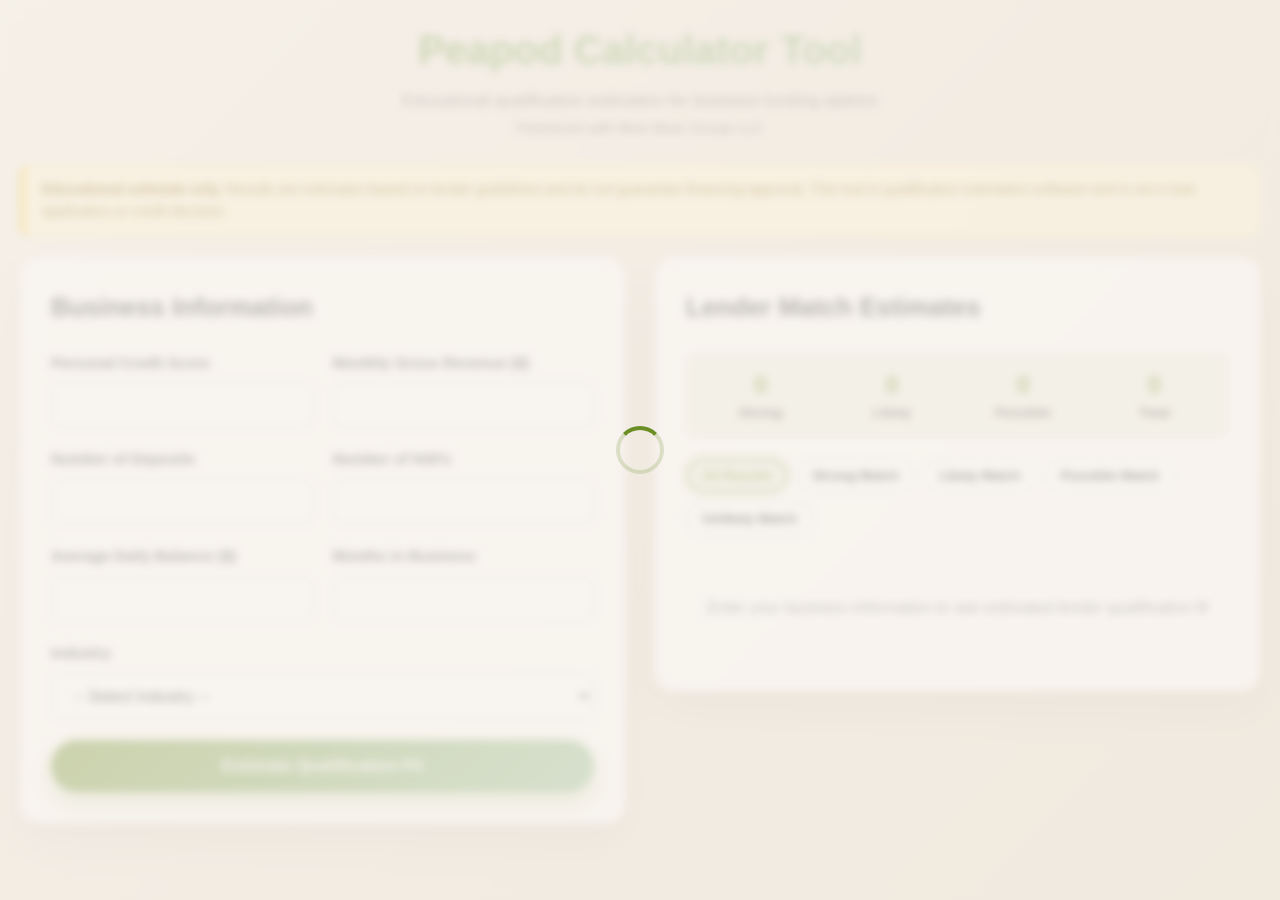
==== index.html @ 9edc2d74 "Add files via upload" ====
<!DOCTYPE html>
<html lang="en">
<head>
  <meta charset="UTF-8" />
  <meta name="viewport" content="width=device-width, initial-scale=1.0" />
  <meta name="description" content="Educational MCA lender qualification estimator — estimated match scores based on lender guidelines." />
  <title>Peapod Calculator Tool — Qualification Estimator</title>
  <link rel="stylesheet" href="./css/styles.css" />
</head>
<body>
  <a class="skip-link" href="#main-content">Skip to main content</a>

  <header class="site-header">
    <h1>Peapod Calculator Tool</h1>
    <p class="site-header__tagline">
      Educational qualification estimation for business funding options
    </p>
    <p class="site-header__partner">Partnered with Blue Bear Group LLC</p>
  </header>

  <div id="disclaimerContainer" class="disclaimer-container" aria-live="polite"></div>

  <div id="errorBanner" class="error-banner" role="alert" hidden></div>

  <main id="main-content" class="main-container">
    <section class="card form-container" aria-labelledby="form-heading">
      <h2 id="form-heading">Business Information</h2>
      <form id="calculatorForm" novalidate>
        <div class="form-grid">
          <div class="form-group">
            <label for="personalCredit">Personal Credit Score</label>
            <input type="number" id="personalCredit" name="personalCredit" min="300" max="850" required aria-required="true" />
          </div>

          <div class="form-group">
            <label for="monthlyRevenue">Monthly Gross Revenue ($)</label>
            <input type="number" id="monthlyRevenue" name="monthlyRevenue" min="0" required aria-required="true" />
          </div>

          <div class="form-group">
            <label for="deposits">Number of Deposits</label>
            <input type="number" id="deposits" name="deposits" min="0" required aria-required="true" />
          </div>

          <div class="form-group">
            <label for="nsfs">Number of NSFs</label>
            <input type="number" id="nsfs" name="nsfs" min="0" required aria-required="true" />
          </div>

          <div class="form-group">
            <label for="avgBalance">Average Daily Balance ($)</label>
            <input type="number" id="avgBalance" name="avgBalance" min="0" required aria-required="true" />
          </div>

          <div class="form-group">
            <label for="monthsBusiness">Months in Business</label>
            <input type="number" id="monthsBusiness" name="monthsBusiness" min="0" required aria-required="true" />
          </div>

          <div class="form-group form-group--full">
            <label for="industry">Industry</label>
            <select id="industry" name="industry" required aria-required="true">
              <option value="">-- Select Industry --</option>
            </select>
          </div>
        </div>

        <button type="submit" class="submit-btn">Estimate Qualification Fit</button>
      </form>
    </section>

    <section class="card results-container" aria-labelledby="results-heading">
      <h2 id="results-heading">Lender Match Estimates</h2>

      <div id="statsContainer" class="stats-container" hidden aria-label="Match statistics">
        <div class="stat-item">
          <span class="stat-number" id="statStrong">0</span>
          <span>Strong</span>
        </div>
        <div class="stat-item">
          <span class="stat-number" id="statLikely">0</span>
          <span>Likely</span>
        </div>
        <div class="stat-item">
          <span class="stat-number" id="statPossible">0</span>
          <span>Possible</span>
        </div>
        <div class="stat-item">
          <span class="stat-number" id="statTotal">0</span>
          <span>Total</span>
        </div>
      </div>

      <nav id="filterBar" class="filter-bar" aria-label="Filter results by match category" hidden></nav>

      <div id="recommendationsContainer"></div>

      <div id="resultsList" class="results-list" aria-live="polite">
        <p id="emptyState" class="empty-state">
          Enter your business information to see estimated lender qualification fit
        </p>
      </div>
    </section>
  </main>

  <div id="loadingOverlay" class="loading-overlay" hidden aria-hidden="true">
    <div class="loading-spinner" role="status" aria-label="Loading"></div>
  </div>

  <script type="module" src="./js/app.js"></script>
</body>
</html>
---- css/styles.css ----
/* ==========================================================================
   Peapod Calculator — Educational MCA Qualification Estimator
   Mobile-first, glassmorphism UI with accessible contrast
   ========================================================================== */

:root {
  --color-bg-start: #f5f0e8;
  --color-bg-mid: #ede5d8;
  --color-bg-end: #e6dcc9;
  --color-primary: #6b8e23;
  --color-primary-light: #8fbc8f;
  --color-text: #333;
  --color-text-muted: #666;
  --color-card: rgba(255, 255, 255, 0.9);
  --color-card-border: rgba(255, 255, 255, 0.4);
  --shadow-card: 0 20px 40px rgba(0, 0, 0, 0.08);
  --shadow-card-hover: 0 25px 50px rgba(0, 0, 0, 0.12);
  --radius-lg: 20px;
  --radius-md: 12px;
  --radius-sm: 8px;
  --transition: 0.3s ease;

  --match-strong-start: #d4edda;
  --match-strong-end: #a8d5b5;
  --match-likely-start: #cce5ff;
  --match-likely-end: #99c2ff;
  --match-possible-start: #fff3cd;
  --match-possible-end: #ffe08a;
  --match-unlikely-start: #f8d7da;
  --match-unlikely-end: #f1b0b7;
}

*,
*::before,
*::after {
  margin: 0;
  padding: 0;
  box-sizing: border-box;
}

html {
  scroll-behavior: smooth;
}

body {
  font-family: 'Segoe UI', Tahoma, Geneva, Verdana, sans-serif;
  background: linear-gradient(135deg, var(--color-bg-start) 0%, var(--color-bg-mid) 50%, var(--color-bg-end) 100%);
  min-height: 100vh;
  padding: 20px;
  color: var(--color-text);
  line-height: 1.5;
}

.skip-link {
  position: absolute;
  left: -9999px;
  top: 0;
  z-index: 1000;
  padding: 8px 16px;
  background: var(--color-primary);
  color: #fff;
  text-decoration: none;
  border-radius: var(--radius-sm);
}

.skip-link:focus {
  left: 16px;
  top: 16px;
}

/* Header */
.site-header {
  text-align: center;
  margin-bottom: 24px;
}

.site-header h1 {
  font-size: clamp(1.75rem, 4vw, 2.5rem);
  background: linear-gradient(135deg, var(--color-primary), var(--color-primary-light));
  -webkit-background-clip: text;
  -webkit-text-fill-color: transparent;
  background-clip: text;
  font-weight: 700;
  margin-bottom: 8px;
}

.site-header__tagline {
  color: var(--color-text-muted);
  font-size: 1.05rem;
}

.site-header__partner {
  color: var(--color-text-muted);
  font-size: 0.95rem;
  margin-top: 4px;
}

/* Disclaimer */
.disclaimer-container {
  max-width: 1400px;
  margin: 0 auto 20px;
}

.disclaimer {
  background: rgba(255, 243, 205, 0.85);
  backdrop-filter: blur(8px);
  border: 1px solid rgba(255, 193, 7, 0.4);
  border-left: 4px solid #ffc107;
  border-radius: var(--radius-md);
  padding: 14px 18px;
  font-size: 0.9rem;
  color: #856404;
}

/* Error banner */
.error-banner {
  max-width: 1400px;
  margin: 0 auto 16px;
  padding: 14px 18px;
  background: #f8d7da;
  border: 1px solid #f5c6cb;
  border-radius: var(--radius-md);
  color: #721c24;
  font-weight: 500;
}

/* Layout */
.main-container {
  max-width: 1400px;
  margin: 0 auto;
  display: grid;
  grid-template-columns: 1fr 1fr;
  gap: 30px;
  align-items: start;
}

.card {
  background: var(--color-card);
  backdrop-filter: blur(10px);
  border-radius: var(--radius-lg);
  padding: 30px;
  box-shadow: var(--shadow-card);
  border: 1px solid var(--color-card-border);
  transition: transform var(--transition), box-shadow var(--transition);
}

.card:hover {
  transform: translateY(-3px);
  box-shadow: var(--shadow-card-hover);
}

.card h2 {
  color: var(--color-text);
  margin-bottom: 25px;
  font-size: 1.6rem;
}

/* Form */
.form-grid {
  display: grid;
  grid-template-columns: 1fr 1fr;
  gap: 20px;
}

.form-group {
  display: flex;
  flex-direction: column;
}

.form-group--full {
  grid-column: 1 / -1;
}

label {
  font-weight: 600;
  margin-bottom: 8px;
  font-size: 0.95rem;
}

input,
select {
  width: 100%;
  padding: 12px 16px;
  border: 2px solid #e1e5e9;
  border-radius: 10px;
  font-size: 1rem;
  background: #fff;
  transition: border-color var(--transition), box-shadow var(--transition);
}

input:focus,
select:focus {
  outline: none;
  border-color: var(--color-primary);
  box-shadow: 0 0 0 3px rgba(107, 142, 35, 0.15);
}

.submit-btn {
  background: linear-gradient(135deg, var(--color-primary), var(--color-primary-light));
  color: #fff;
  border: none;
  padding: 16px 32px;
  font-size: 1.05rem;
  font-weight: 600;
  border-radius: 50px;
  cursor: pointer;
  width: 100%;
  margin-top: 20px;
  box-shadow: 0 10px 20px rgba(107, 142, 35, 0.3);
  transition: transform var(--transition), box-shadow var(--transition);
}

.submit-btn:hover:not(:disabled) {
  transform: translateY(-2px);
  box-shadow: 0 15px 30px rgba(107, 142, 35, 0.4);
}

.submit-btn:disabled {
  opacity: 0.7;
  cursor: not-allowed;
}

form.loading {
  opacity: 0.75;
  pointer-events: none;
}

/* Stats */
.stats-container {
  display: grid;
  grid-template-columns: repeat(4, 1fr);
  gap: 12px;
  margin-bottom: 20px;
  padding: 15px;
  background: rgba(107, 142, 35, 0.1);
  border-radius: var(--radius-md);
}

.stat-item {
  text-align: center;
  font-size: 0.85rem;
  font-weight: 600;
}

.stat-number {
  display: block;
  font-size: 1.5rem;
  color: var(--color-primary);
}

/* Filter bar */
.filter-bar {
  display: flex;
  flex-wrap: wrap;
  gap: 8px;
  margin-bottom: 20px;
}

.filter-chip {
  padding: 8px 14px;
  border: 2px solid #e1e5e9;
  border-radius: 50px;
  background: #fff;
  font-size: 0.85rem;
  font-weight: 600;
  cursor: pointer;
  transition: all var(--transition);
}

.filter-chip:hover,
.filter-chip.active {
  border-color: var(--color-primary);
  background: rgba(107, 142, 35, 0.12);
  color: var(--color-primary);
}

/* Recommendations */
.recommendations-card {
  margin-bottom: 20px;
  padding: 20px;
  background: linear-gradient(135deg, #fff3cd, #ffeaa7);
  border-radius: var(--radius-md);
  border-left: 5px solid #ffc107;
}

.recommendations-card h3 {
  font-size: 1.1rem;
  color: #856404;
  margin-bottom: 12px;
}

.recommendation-item {
  background: rgba(255, 255, 255, 0.75);
  padding: 12px;
  border-radius: var(--radius-sm);
  margin-bottom: 10px;
  font-size: 0.9rem;
}

.recommendation-item.impact-high { border-left: 4px solid #dc3545; }
.recommendation-item.impact-medium { border-left: 4px solid #ffc107; }
.recommendation-item.impact-low { border-left: 4px solid #28a745; }

/* Results list */
.results-list {
  display: flex;
  flex-direction: column;
  gap: 16px;
}

.empty-state,
.empty-filter {
  text-align: center;
  padding: 40px 20px;
  color: var(--color-text-muted);
  font-style: italic;
}

.category-header {
  display: flex;
  justify-content: space-between;
  align-items: center;
  padding: 12px 0 8px;
  border-bottom: 2px solid rgba(0, 0, 0, 0.06);
  margin-top: 8px;
}

.category-header__title {
  font-size: 1.15rem;
  font-weight: 700;
}

.category-header__count {
  font-size: 0.85rem;
  color: var(--color-text-muted);
}

/* Lender cards */
.lender-card {
  border-radius: var(--radius-md);
  padding: 20px;
  border: 2px solid transparent;
  transition: transform var(--transition), box-shadow var(--transition);
  position: relative;
  overflow: hidden;
}

.lender-card:hover {
  transform: translateY(-2px);
}

.lender-card.match-strong {
  background: linear-gradient(135deg, var(--match-strong-start), var(--match-strong-end));
  color: #155724;
  box-shadow: 0 5px 15px rgba(40, 167, 69, 0.2);
}

.lender-card.match-likely {
  background: linear-gradient(135deg, var(--match-likely-start), var(--match-likely-end));
  color: #004085;
  box-shadow: 0 5px 15px rgba(0, 123, 255, 0.2);
}

.lender-card.match-possible {
  background: linear-gradient(135deg, var(--match-possible-start), var(--match-possible-end));
  color: #856404;
  box-shadow: 0 5px 15px rgba(255, 193, 7, 0.25);
}

.lender-card.match-unlikely {
  background: linear-gradient(135deg, var(--match-unlikely-start), var(--match-unlikely-end));
  color: #721c24;
  box-shadow: 0 5px 15px rgba(220, 53, 69, 0.2);
}

.lender-card__header {
  display: flex;
  justify-content: space-between;
  align-items: flex-start;
  gap: 16px;
  margin-bottom: 14px;
}

.lender-card__name {
  font-size: 1.2rem;
  font-weight: 700;
}

.lender-card__fit {
  display: block;
  font-size: 0.8rem;
  font-weight: 500;
  opacity: 0.85;
  margin-top: 4px;
}

.lender-card__badges {
  display: flex;
  flex-direction: column;
  align-items: flex-end;
  gap: 6px;
  flex-shrink: 0;
}

.score-badge {
  display: inline-flex;
  align-items: center;
  justify-content: center;
  min-width: 48px;
  height: 48px;
  border-radius: 50%;
  background: rgba(255, 255, 255, 0.85);
  font-size: 1.25rem;
  font-weight: 800;
  box-shadow: 0 4px 12px rgba(0, 0, 0, 0.1);
}

.category-badge {
  font-size: 0.75rem;
  font-weight: 700;
  padding: 4px 10px;
  border-radius: 50px;
  background: rgba(255, 255, 255, 0.7);
  white-space: nowrap;
}

.lender-card__body {
  margin-bottom: 12px;
}

.narrative {
  margin-bottom: 10px;
}

.narrative__title {
  font-size: 0.8rem;
  text-transform: uppercase;
  letter-spacing: 0.04em;
  margin-bottom: 4px;
  opacity: 0.9;
}

.narrative__list {
  list-style: none;
  padding-left: 0;
  font-size: 0.88rem;
}

.narrative__list li {
  padding: 2px 0;
  padding-left: 14px;
  position: relative;
}

.narrative__list li::before {
  content: '•';
  position: absolute;
  left: 0;
}

/* Expandable breakdown */
.expand-btn {
  width: 100%;
  display: flex;
  align-items: center;
  justify-content: center;
  gap: 8px;
  padding: 10px;
  border: 2px solid rgba(0, 0, 0, 0.1);
  border-radius: var(--radius-sm);
  background: rgba(255, 255, 255, 0.5);
  font-weight: 600;
  font-size: 0.9rem;
  cursor: pointer;
  transition: background var(--transition);
}

.expand-btn:hover,
.expand-btn:focus-visible {
  background: rgba(255, 255, 255, 0.85);
  outline: 2px solid var(--color-primary);
  outline-offset: 2px;
}

.breakdown-panel {
  margin-top: 14px;
  padding: 16px;
  background: rgba(255, 255, 255, 0.55);
  border-radius: var(--radius-sm);
  animation: slideDown 0.3s ease;
}

@keyframes slideDown {
  from { opacity: 0; transform: translateY(-8px); }
  to { opacity: 1; transform: translateY(0); }
}

.breakdown-panel__title {
  font-size: 0.95rem;
  margin-bottom: 12px;
}

.breakdown-row {
  margin-bottom: 14px;
  padding-bottom: 14px;
  border-bottom: 1px solid rgba(0, 0, 0, 0.08);
}

.breakdown-row:last-child {
  border-bottom: none;
  margin-bottom: 0;
  padding-bottom: 0;
}

.breakdown-row__header {
  display: flex;
  justify-content: space-between;
  align-items: center;
  gap: 8px;
  margin-bottom: 4px;
}

.breakdown-row__label {
  font-weight: 600;
  font-size: 0.9rem;
}

.breakdown-row__status {
  font-size: 0.75rem;
  font-weight: 700;
  padding: 2px 8px;
  border-radius: 50px;
}

.status-pass { background: rgba(40, 167, 69, 0.2); color: #155724; }
.status-close { background: rgba(255, 193, 7, 0.3); color: #856404; }
.status-fail { background: rgba(220, 53, 69, 0.2); color: #721c24; }

.breakdown-row__comparison {
  font-size: 0.82rem;
  margin-bottom: 8px;
  opacity: 0.9;
}

.contribution-bar {
  height: 8px;
  background: rgba(0, 0, 0, 0.08);
  border-radius: 4px;
  overflow: hidden;
  margin-bottom: 6px;
}

.contribution-bar__fill {
  height: 100%;
  background: linear-gradient(90deg, var(--color-primary), var(--color-primary-light));
  border-radius: 4px;
  transition: width 0.5s ease;
}

.breakdown-row__meta {
  display: flex;
  flex-wrap: wrap;
  gap: 12px;
  font-size: 0.75rem;
  opacity: 0.85;
}

/* Loading overlay */
.loading-overlay {
  position: fixed;
  inset: 0;
  background: rgba(245, 240, 232, 0.7);
  backdrop-filter: blur(4px);
  display: flex;
  align-items: center;
  justify-content: center;
  z-index: 999;
}

.loading-spinner {
  width: 48px;
  height: 48px;
  border: 4px solid rgba(107, 142, 35, 0.2);
  border-top-color: var(--color-primary);
  border-radius: 50%;
  animation: spin 0.8s linear infinite;
}

@keyframes spin {
  to { transform: rotate(360deg); }
}

.fade-in {
  animation: fadeIn 0.5s ease-in;
}

@keyframes fadeIn {
  from { opacity: 0; transform: translateY(12px); }
  to { opacity: 1; transform: translateY(0); }
}

/* Responsive */
@media (max-width: 900px) {
  .main-container {
    grid-template-columns: 1fr;
    gap: 20px;
  }

  .stats-container {
    grid-template-columns: repeat(2, 1fr);
  }
}

@media (max-width: 600px) {
  body { padding: 12px; }
  .card { padding: 20px; }
  .form-grid { grid-template-columns: 1fr; }

  .lender-card__header {
    flex-direction: column;
  }

  .lender-card__badges {
    flex-direction: row;
    align-items: center;
  }

  .breakdown-row__header {
    flex-direction: column;
    align-items: flex-start;
  }
}

@media (prefers-reduced-motion: reduce) {
  *,
  *::before,
  *::after {
    animation-duration: 0.01ms !important;
    transition-duration: 0.01ms !important;
  }
}
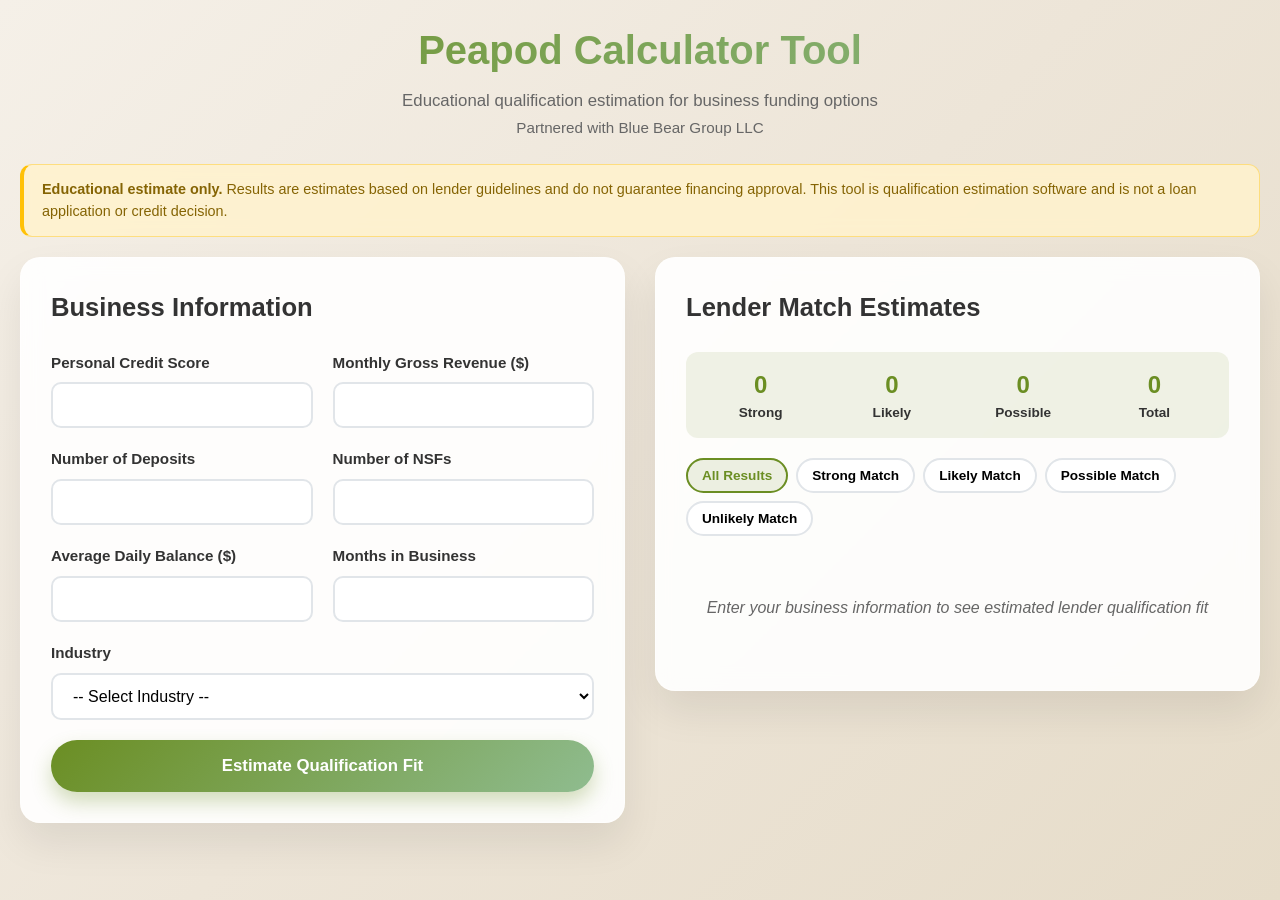
==== commit f31d3f5a: "Fix GitHub Pages base path + update app" ====
--- a/index.html
+++ b/index.html
@@ -5,7 +5,17 @@
   <meta name="viewport" content="width=device-width, initial-scale=1.0" />
   <meta name="description" content="Educational MCA lender qualification estimator — estimated match scores based on lender guidelines." />
   <title>Peapod Calculator Tool — Qualification Estimator</title>
-  <link rel="stylesheet" href="./css/styles.css" />
+  <!-- Subdirectory-safe base URL for CSS, JS modules, and fetch() -->
+  <script>
+    (function () {
+      var path = window.location.pathname.replace(/\/index\.html$/i, '');
+      if (path !== '/' && path.charAt(path.length - 1) !== '/') path += '/';
+      var el = document.createElement('base');
+      el.href = path || '/';
+      document.head.insertBefore(el, document.head.firstChild);
+    })();
+  </script>
+  <link rel="stylesheet" href="css/styles.css" />
 </head>
 <body>
   <a class="skip-link" href="#main-content">Skip to main content</a>
@@ -103,10 +113,27 @@
     </section>
   </main>
 
-  <div id="loadingOverlay" class="loading-overlay" hidden aria-hidden="true">
+  <div id="loadingOverlay" class="loading-overlay" hidden aria-hidden="true" style="display: none; pointer-events: none;">
     <div class="loading-spinner" role="status" aria-label="Loading"></div>
   </div>
 
-  <script type="module" src="./js/app.js"></script>
+  <script>
+    (function () {
+      function dismissOverlay() {
+        var o = document.getElementById('loadingOverlay');
+        if (o) {
+          o.hidden = true;
+          o.setAttribute('aria-hidden', 'true');
+          o.style.display = 'none';
+          o.style.pointerEvents = 'none';
+        }
+      }
+      window.addEventListener('error', dismissOverlay);
+      window.addEventListener('unhandledrejection', dismissOverlay);
+      window.addEventListener('peapod:ready', dismissOverlay);
+      setTimeout(dismissOverlay, 12000);
+    })();
+  </script>
+  <script type="module" src="js/app.js"></script>
 </body>
 </html>
--- a/css/styles.css
+++ b/css/styles.css
@@ -565,7 +565,7 @@
   opacity: 0.85;
 }
 
-/* Loading overlay */
+/* Loading overlay — [hidden] must beat display:flex or overlay blocks all clicks */
 .loading-overlay {
   position: fixed;
   inset: 0;
@@ -575,6 +575,12 @@
   align-items: center;
   justify-content: center;
   z-index: 999;
+}
+
+.loading-overlay[hidden] {
+  display: none !important;
+  pointer-events: none !important;
+  visibility: hidden;
 }
 
 .loading-spinner {
